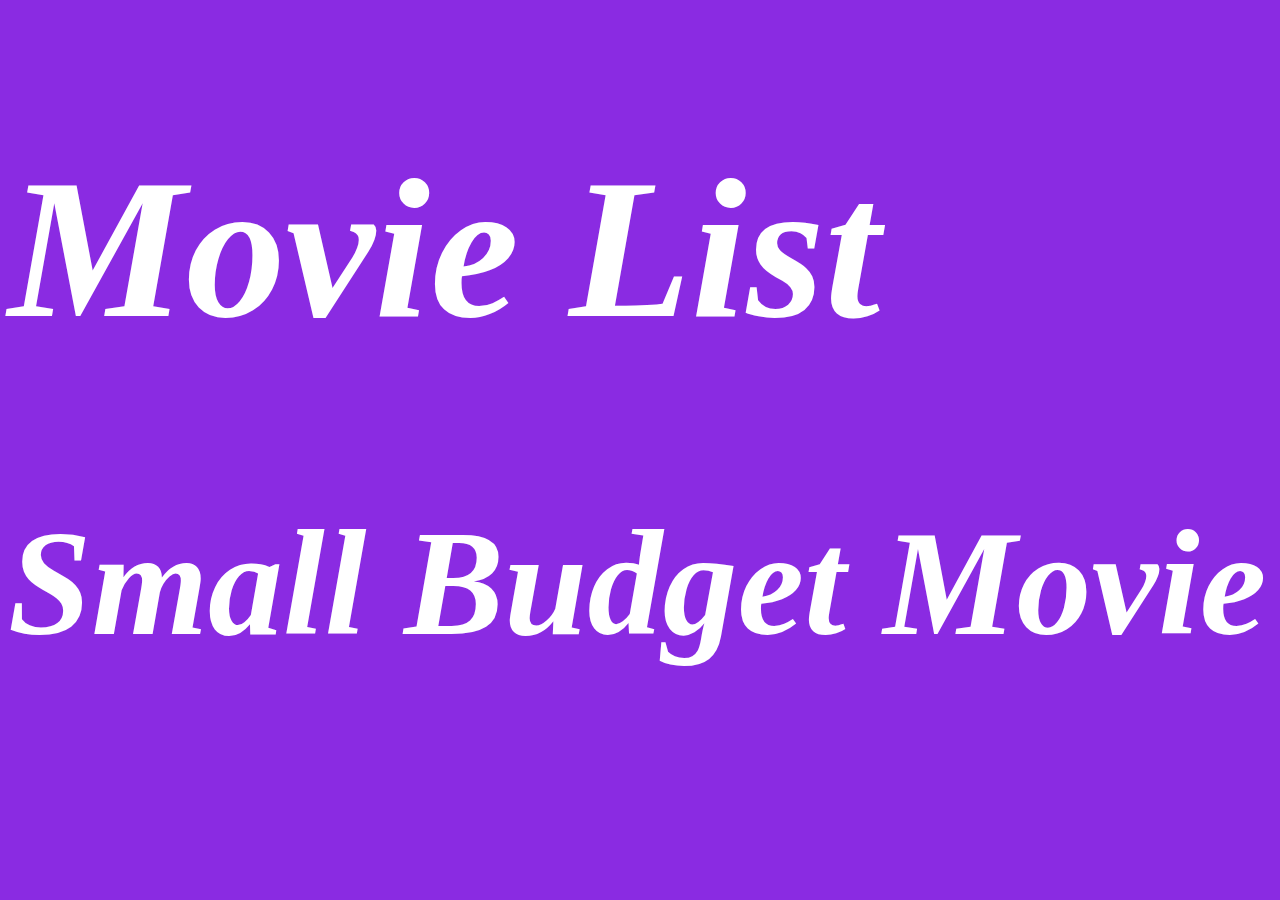
==== index.html @ ba7b8cda "16 aug class" ====
<!DOCTYPE html>
<html lang="en">
<head>
    <meta charset="UTF-8">
    <meta name="viewport" content="width=device-width, initial-scale=1.0">
    <title>Document</title>
    <link rel="stylesheet" href="styles.css">
</head>
<body>
    <h1>Movie List</h1>
    <h2>Small Budget Movie</h2>
</body>
</html>
---- styles.css ----
body{
    background-color: blueviolet;
    color: white;
    font-size: 100px;
    font-style: italic;
}

h2{
    color: white;
    font-weight: bold;
}
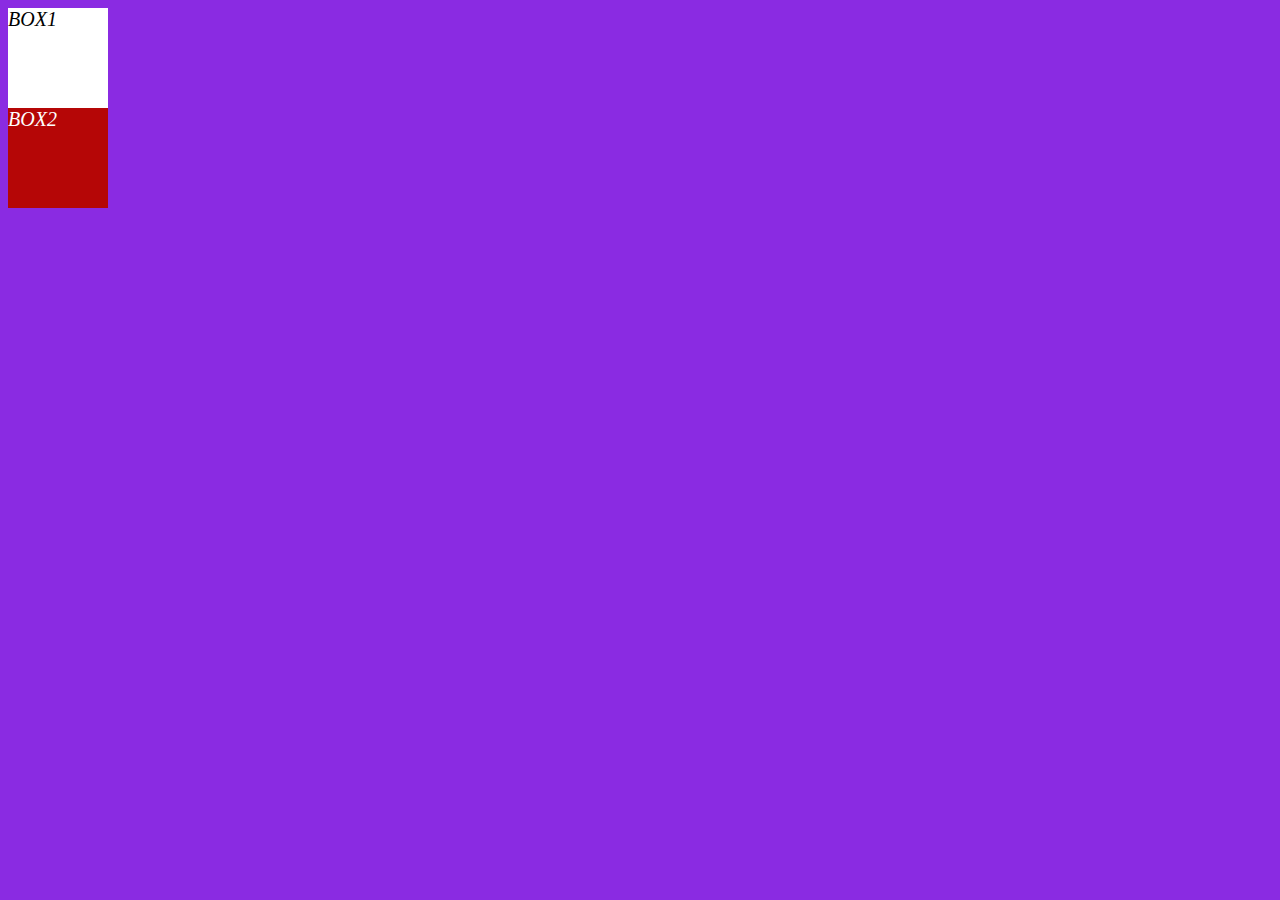
==== commit a90b3d9e: "changes" ====
--- a/index.html
+++ b/index.html
@@ -7,7 +7,8 @@
     <link rel="stylesheet" href="styles.css">
 </head>
 <body>
-    <h1>Movie List</h1>
-    <h2>Small Budget Movie</h2>
+   
+    <div id="box1"> BOX1 </div>
+    <div id="box2"> BOX2 </div>
 </body>
 </html>--- a/styles.css
+++ b/styles.css
@@ -8,4 +8,21 @@
 h2{
     color: white;
     font-weight: bold;
+    color:#548504 ;
+}
+#box1{
+    width: 100px;
+    height: 100px;
+    background-color: #ffffff;
+    font-size: 20px;
+    color: #000000;
+}
+
+
+#box2{
+    width: 100px;
+    height: 100px;
+    background-color: #b50606;
+    font-size: 20px;
+    color: #ffffff;
 }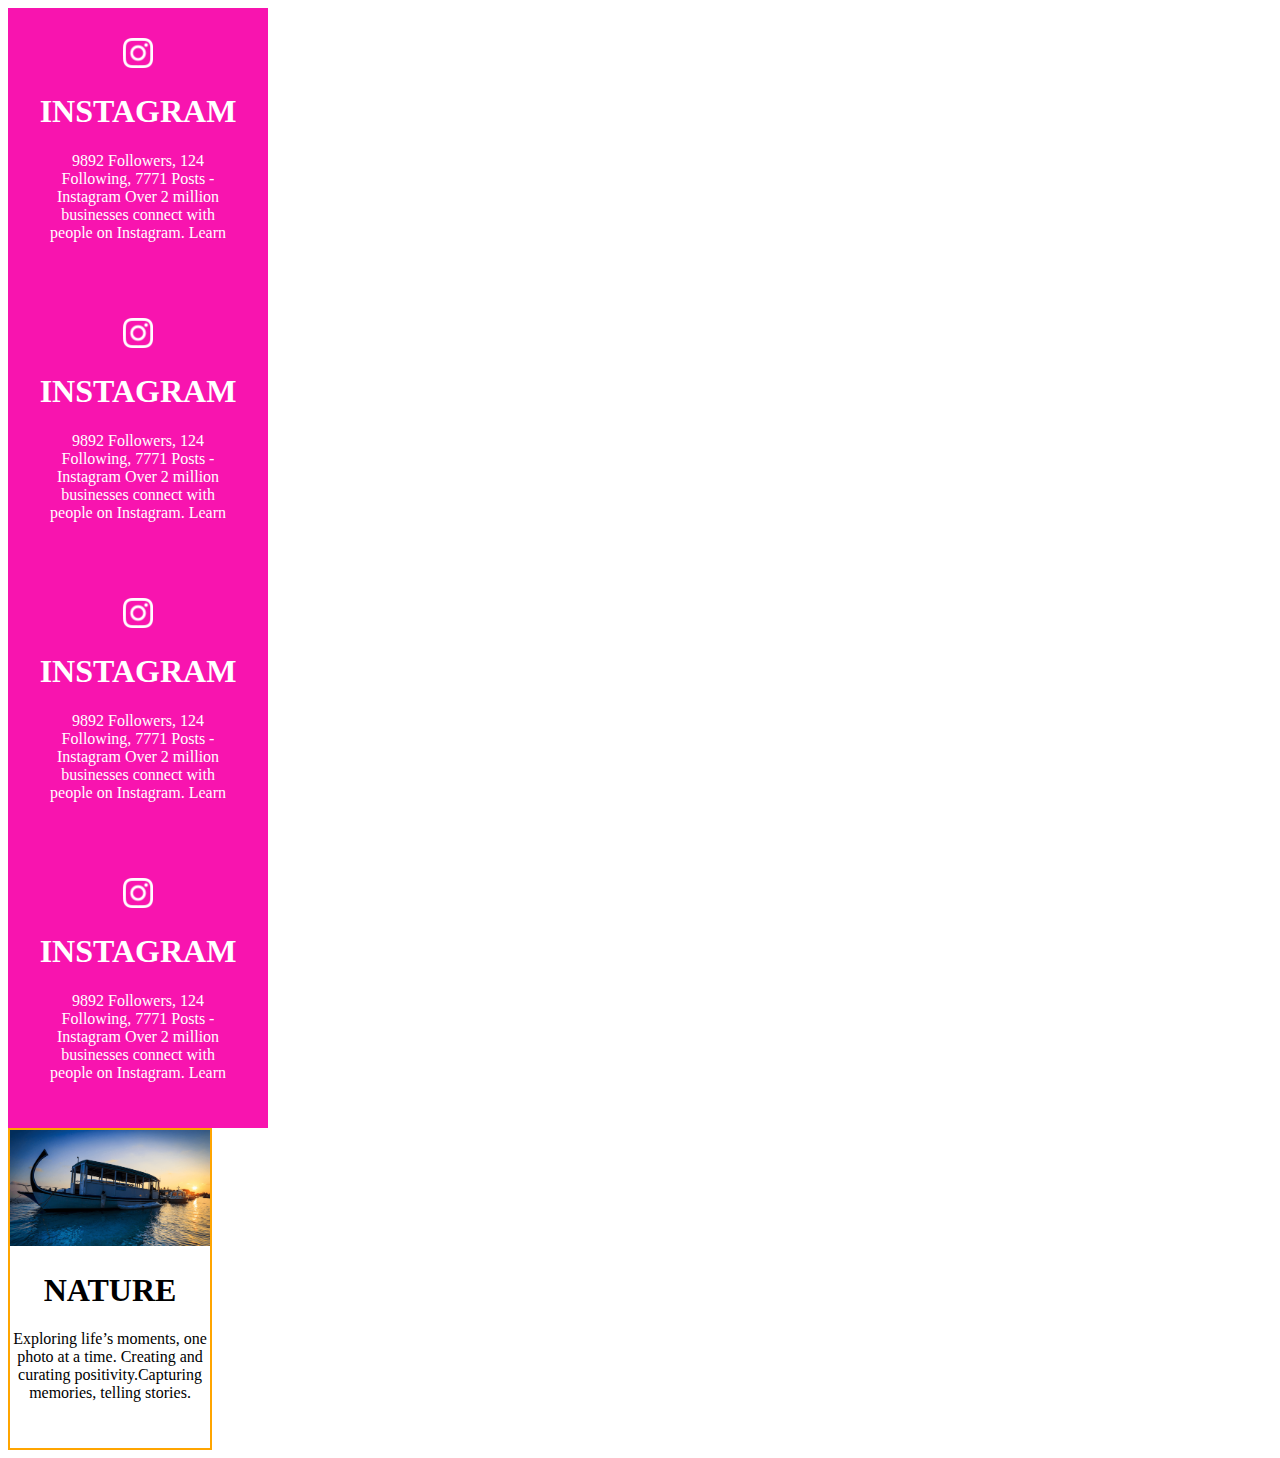
==== commit eb75d4ce: "2nd day class" ====
--- a/index.html
+++ b/index.html
@@ -7,8 +7,79 @@
     <link rel="stylesheet" href="styles.css">
 </head>
 <body>
-   
-    <div id="box1"> BOX1 </div>
-    <div id="box2"> BOX2 </div>
+
+   <!-- <div>hi</div>
+   <div>hello</div>
+   <b>Bob</b>
+   <b>Thomson</b> -->
+
+   <!-- <div id="one">hi</div>
+   <div class="two">hi</div>
+   <div>hi</div>
+   <div class="three">hi</div>
+   <div>hi</div>
+   <div class="four">hi</div>
+   <div>hi</div>
+   <div class="five">hi</div>
+   <div>hi</div>
+   <div class="six">hi</div>
+    <img src="./instagram.png" alt="" class="insta_logo"> -->
+
+
+<!-- code start here -->
+    <div class="insta_container">
+        <img src="./instagram.png" alt="" class="insta_logo">
+        <h1>instagram</h1>
+        <p>9892 Followers, 124 Following, 7771 Posts - Instagram
+            Over 2 million businesses connect with people on Instagram. Learn
+        </p>
+    </div>
+
+    <!-- code ends here -->
+     <!-- code start here -->
+    <div class="insta_container">
+        <img src="./instagram.png" alt="" class="insta_logo">
+        <h1>instagram</h1>
+        <p>9892 Followers, 124 Following, 7771 Posts - Instagram
+            Over 2 million businesses connect with people on Instagram. Learn
+        </p>
+    </div>
+
+    <!-- code ends here -->
+     <!-- code start here -->
+    <div class="insta_container">
+        <img src="./instagram.png" alt="" class="insta_logo">
+        <h1>instagram</h1>
+        <p>9892 Followers, 124 Following, 7771 Posts - Instagram
+            Over 2 million businesses connect with people on Instagram. Learn
+        </p>
+    </div>
+
+    <!-- code ends here -->
+     
+     <!-- code start here -->
+    <div class="insta_container">
+        <img src="./instagram.png" alt="" class="insta_logo">
+        <h1>instagram</h1>
+        <p>9892 Followers, 124 Following, 7771 Posts - Instagram
+            Over 2 million businesses connect with people on Instagram. Learn
+        </p>
+    </div>
+
+    <!-- code ends here -->
+
+
+
+<!-- seconds example starts here -->
+
+<div class="nature_card">
+    <img src="./boat1.png" alt="" class="nature">
+    <h1>Nature</h1>
+    <p>Exploring life’s moments, one photo at a time. Creating and curating positivity.Capturing memories, telling stories.</p>
+</div>
+
+<!-- seconds example starts here -->
+
+
 </body>
 </html>--- a/styles.css
+++ b/styles.css
@@ -1,4 +1,4 @@
-body{
+/* body{
     background-color: blueviolet;
     color: white;
     font-size: 100px;
@@ -25,4 +25,62 @@
     background-color: #b50606;
     font-size: 20px;
     color: #ffffff;
+} */
+body{
+    /* background-color: #000; */
+}
+
+/* #whiteBox{
+    background-color: #fff;
+    padding: 25px;
+}
+
+#pinkBox{
+    background-color: pink;
+} */
+
+
+/* 
+div#one {
+    font-size: 50px;
+} */
+#one {
+    font-size: 50px;
+}
+.two,.three,.four,.five,.six{
+    color:blue;
+    font-weight: bold;
+}
+
+
+
+.insta_logo{
+    width: 30px;
+   
+}
+
+
+.insta_container{
+    width: 200px;
+    background-color: rgb(248, 20, 175);
+    text-align: center;
+    padding: 30px ;
+    color: #fff;
+   
+}
+h1{
+    text-transform: uppercase;
+    /* position: relative;
+    top: -50px; */
+}
+
+.nature_card{
+    width: 200px;
+    padding: 0px 0 30px 0;
+    border: 2px solid orange;
+    /* text-align: right; */
+    text-align: center;
+}
+.nature{
+    width: 100%;
 }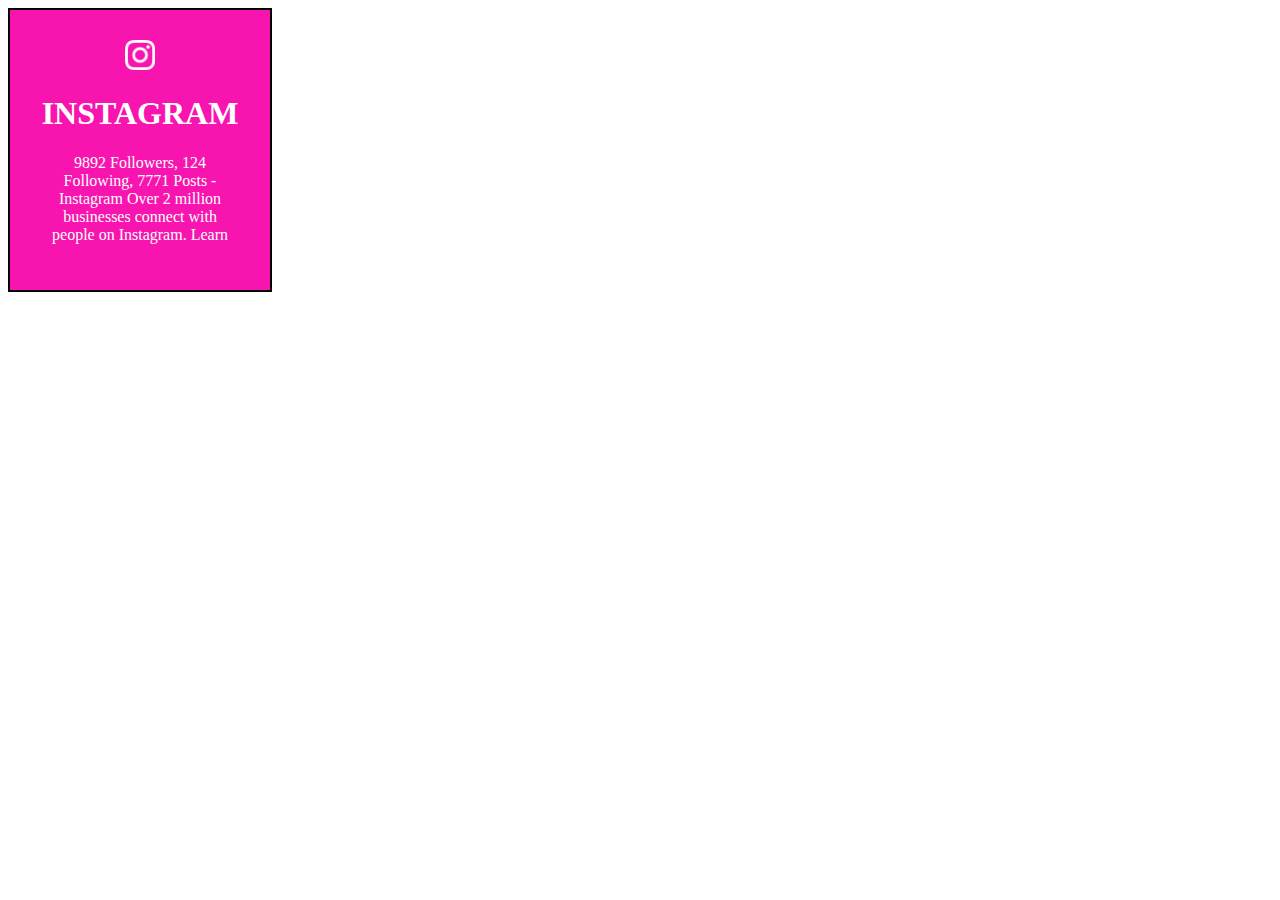
==== commit 0c243584: "cards development" ====
--- a/index.html
+++ b/index.html
@@ -36,49 +36,11 @@
     </div>
 
     <!-- code ends here -->
-     <!-- code start here -->
-    <div class="insta_container">
-        <img src="./instagram.png" alt="" class="insta_logo">
-        <h1>instagram</h1>
-        <p>9892 Followers, 124 Following, 7771 Posts - Instagram
-            Over 2 million businesses connect with people on Instagram. Learn
-        </p>
-    </div>
-
-    <!-- code ends here -->
-     <!-- code start here -->
-    <div class="insta_container">
-        <img src="./instagram.png" alt="" class="insta_logo">
-        <h1>instagram</h1>
-        <p>9892 Followers, 124 Following, 7771 Posts - Instagram
-            Over 2 million businesses connect with people on Instagram. Learn
-        </p>
-    </div>
-
-    <!-- code ends here -->
-     
-     <!-- code start here -->
-    <div class="insta_container">
-        <img src="./instagram.png" alt="" class="insta_logo">
-        <h1>instagram</h1>
-        <p>9892 Followers, 124 Following, 7771 Posts - Instagram
-            Over 2 million businesses connect with people on Instagram. Learn
-        </p>
-    </div>
-
-    <!-- code ends here -->
+    
 
 
 
-<!-- seconds example starts here -->
 
-<div class="nature_card">
-    <img src="./boat1.png" alt="" class="nature">
-    <h1>Nature</h1>
-    <p>Exploring life’s moments, one photo at a time. Creating and curating positivity.Capturing memories, telling stories.</p>
-</div>
-
-<!-- seconds example starts here -->
 
 
 </body>
--- a/styles.css
+++ b/styles.css
@@ -66,6 +66,7 @@
     text-align: center;
     padding: 30px ;
     color: #fff;
+    border: 2px solid black;
    
 }
 h1{
@@ -76,7 +77,8 @@
 
 .nature_card{
     width: 200px;
-    padding: 0px 0 30px 0;
+    /* padding: 0px 0 30px 0; */
+    padding: 30px;
     border: 2px solid orange;
     /* text-align: right; */
     text-align: center;
